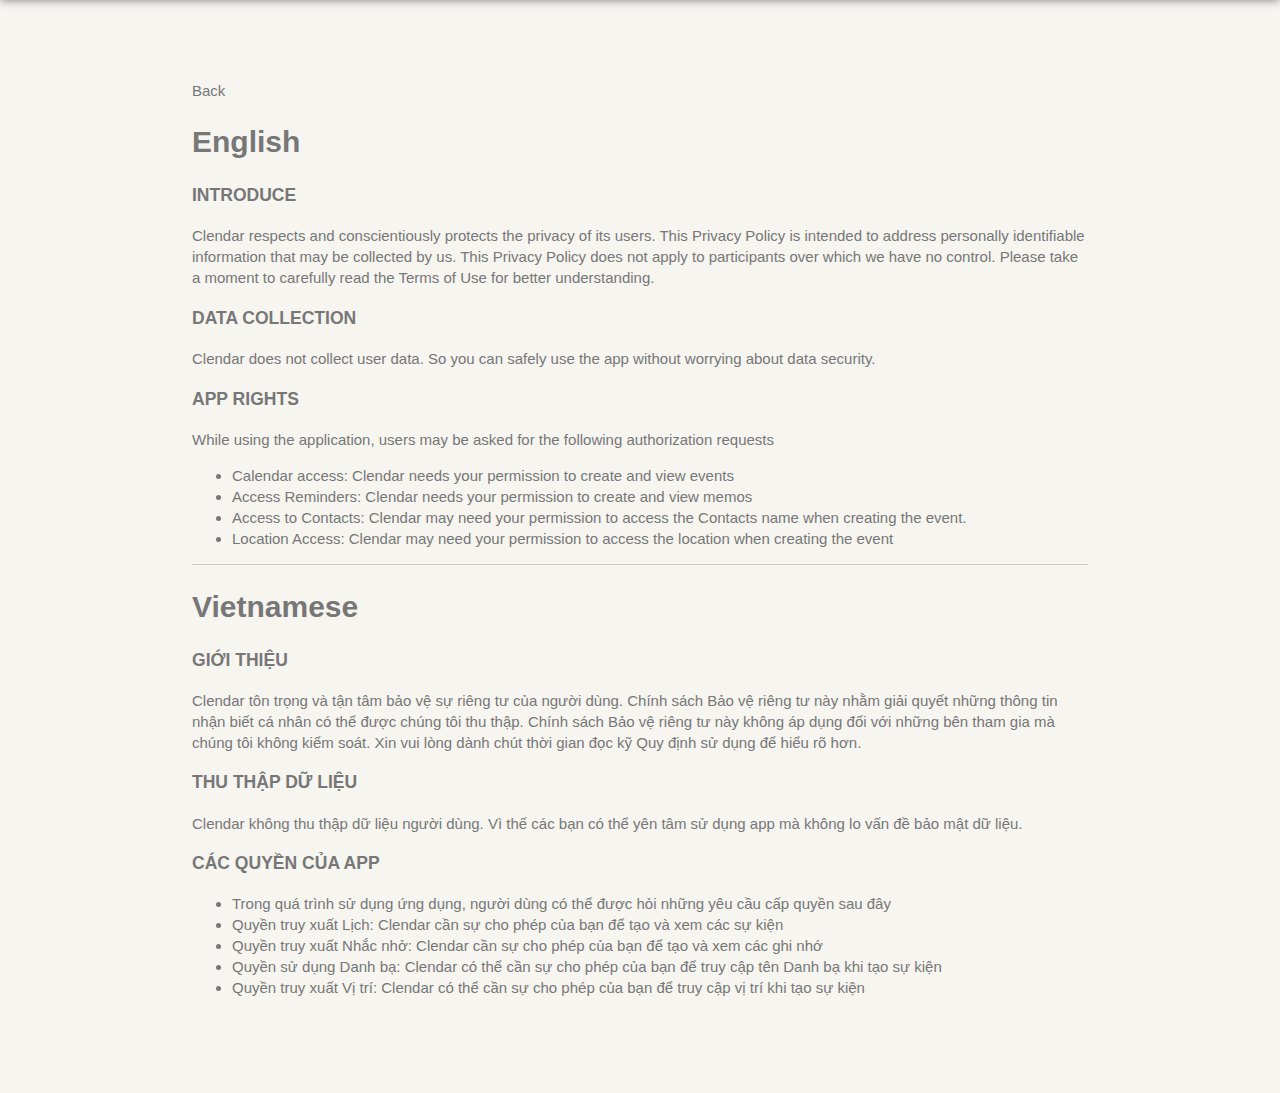
==== privacy.html @ 793976e4 "Add privacy policy page" ====
<!DOCTYPE html>
<!--[if lt IE 7]>      <html class="no-js lt-ie9 lt-ie8 lt-ie7"> <![endif]-->
<!--[if IE 7]>         <html class="no-js lt-ie9 lt-ie8"> <![endif]-->
<!--[if IE 8]>         <html class="no-js lt-ie9"> <![endif]-->
<!--[if gt IE 8]><!-->
<html class="no-js">
<!--<![endif]-->

<head>
    <meta charset="utf-8">
    <meta http-equiv="X-UA-Compatible" content="IE=edge">
    <meta name="viewport" content="width=1024, minimal-ui">
    <meta name="apple-itunes-app" content="app-id=1548102041, app-argument=https://vinhnx.github.io/clendar-site/">

    <title>Clendar</title>
    <meta name="description" content="Clendar - a minimal calendar app">
    <meta name="viewport" content="width=device-width">
    <meta content="width=device-width, initial-scale=1, maximum-scale=1, user-scalable=no" name="viewport">
    <meta name="keywords"
        content="Clendar, calendar, vinh, nguyen, vinhnguyen, vinhnx, event, task, productivity, reminder, design, minimal, activity, widget, watch, watchapp, alert, simple, fast, clear, clarity" />
    <meta name="distribution" content="Global" />
    <meta name="rating" content="General" />
    <meta name="language" content="en-us" />
    <meta name="robots" content="index,follow" />

    <meta name="author" content="https://github.com/vinhnx">

    <meta name="twitter:card" content="summary">
    <meta name="twitter:site" content="@ClendarApp">

    <link rel="stylesheet" href="./css/normalize.css">
    <link rel="stylesheet" href="./css/main.min.css">

    <link rel="shortcut icon" href="./favicon.ico" type="image/x-icon">
    <link rel="icon" href="./favicon.ico" type="image/x-icon">

</head>

<body>

    <div class="container clearfix">
        
        <div class="right">
            <a href="./index.html">Back</a>
        </div>
        
        <div class="left">
            <h1>English</h1>
            <h3>INTRODUCE</h3>
            Clendar respects and conscientiously protects the privacy of its users. This Privacy Policy is intended to address personally identifiable information that may be collected by us. This Privacy Policy does not apply to participants over which we have no control. Please take a moment to carefully read the Terms of Use for better understanding.
            
            <h3>DATA COLLECTION</h3>
            Clendar does not collect user data. So you can safely use the app without worrying about data security.
            
            <h3>APP RIGHTS</h3>
            While using the application, users may be asked for the following authorization requests
            <ul>
                <li>Calendar access: Clendar needs your permission to create and view events</li>
                <li>Access Reminders: Clendar needs your permission to create and view memos</li>
                <li>Access to Contacts: Clendar may need your permission to access the Contacts name when creating the event.</li>
                <li>Location Access: Clendar may need your permission to access the location when creating the event</li>
            </ul>
            
            <hr>
            
            <h1>Vietnamese</h1>
            <h3>GIỚI THIỆU</h3>
            Clendar tôn trọng và tận tâm bảo vệ sự riêng tư của người dùng. Chính sách Bảo vệ riêng tư này nhằm giải quyết những thông tin nhận biết cá nhân có thể được chúng tôi thu thập. Chính sách Bảo vệ riêng tư này không áp dụng đối với những bên tham gia mà chúng tôi không kiểm soát. Xin vui lòng dành chút thời gian đọc kỹ Quy định sử dụng để hiểu rõ hơn.
            
            <h3>THU THẬP DỮ LIỆU</h3>
            Clendar không thu thập dữ liệu người dùng. Vì thế các bạn có thể yên tâm sử dụng app mà không lo vấn đề bảo mật dữ liệu.
            
            <h3>CÁC QUYỀN CỦA APP</h3>
            <ul>
                <li>Trong quá trình sử dụng ứng dụng, người dùng có thể được hỏi những yêu cầu cấp quyền sau đây</li>
                <li>Quyền truy xuất Lịch: Clendar cần sự cho phép của bạn để tạo và xem các sự kiện</li>
                <li>Quyền truy xuất Nhắc nhở: Clendar cần sự cho phép của bạn để tạo và xem các ghi nhớ</li>
                <li>Quyền sử dụng Danh bạ: Clendar có thể cần sự cho phép của bạn để truy cập tên Danh bạ khi tạo sự kiện</li>
                <li>Quyền truy xuất Vị trí: Clendar có thể cần sự cho phép của bạn để truy cập vị trí khi tạo sự kiện</li>
            </ul>
        </div>
    </div>
</body>

</html>
---- css/main.min.css ----
button,html,input,select,textarea{color:#222}body{font-size:1em;line-height:1.4}::-moz-selection{background:#b3d4fc;text-shadow:none}::selection{background:#b3d4fc;text-shadow:none}hr{display:block;height:1px;border:0;border-top:1px solid #ccc;margin:1em 0;padding:0}img{vertical-align:middle;max-width:100%}fieldset{border:0;margin:0;padding:0}textarea{resize:vertical}*,:after,:before{-webkit-box-sizing:border-box;-moz-box-sizing:border-box;box-sizing:border-box;-webkit-transition-duration:150ms;-moz-transition-duration:150ms;-o-transition-duration:150ms;transition-duration:150ms}::-webkit-scrollbar{margin-right:5px;background-color:#eee;width:12px}::-webkit-scrollbar-track{-webkit-box-shadow:0 0 2px #ccc;box-shadow:0 0 2px #ccc}::-webkit-scrollbar-thumb{border:1px #eee solid;border-radius:12px;background:#777;-webkit-box-shadow:0 0 8px #555 inset;box-shadow:0 0 8px #555 inset;-webkit-transition:all .3s ease-out;transition:all .3s ease-out}::-webkit-scrollbar-thumb:window-inactive{background:#bbb;box-shadow:0 0 8px #999 inset}::-webkit-scrollbar-thumb:hover{background:#999}a:hover,a:visited:hover{opacity:.7}a:focus{outline:0}h1,h2,h3,h4,h5,h6{font-family:sans-serif}html{min-height:100%;font-size:100%;overflow-y:auto;-webkit-text-size-adjust:100%;background:#f6f5f0}body{background::#f6f5f0;font-family:sans-serif;font-size:15px;color:#777}body:before{content:"";position:fixed;top:-10px;left:0;width:100%;height:10px;z-index:100;-webkit-box-shadow:0 0 10px rgba(0,0,0,.5);height-moz-box-shadow:0 0 10px rgba(0,0,0,.5);widthbox-shadow:0 0 10px rgba(0,0,0,.5)}a,a:visited{text-decoration:none;color:#777}a:active,a:visited:active{position:relative;top:1px}.container{margin:5rem 15%;clear:both}.left{float:left}.right{float:left}.qr-code{margin-left:3rem}.menu{margin:3rem 0 1rem 0}.menu li{display:inline-block;list-style:none}.menu li a{padding:1rem .5rem;font-size:small}footer{font-size:xx-small;float:right}.testimonial{margin:2rem 0}quote{padding:0 1rem;font-size:110%;border-bottom:solid 1px #aaa;border-bottom-style:dashed}quote:hover{border-bottom-style:solid}.issue-notice{padding:.5rem 1rem;position:fixed;bottom:0;right:0;background:#ddd;font-size:small;color:#333}.clearfix:after,.clearfix:before{content:"";display:table}.clearfix:after{clear:both}.ir{background-color:transparent;border:0;overflow:hidden}.ir:before{content:"";display:block;width:0;height:150%}.hidden{display:none!important;visibility:hidden}.visuallyhidden{border:0;clip:rect(0 0 0 0);height:1px;margin:-1px;overflow:hidden;padding:0;position:absolute;width:1px}.visuallyhidden.focusable:active,.visuallyhidden.focusable:focus{clip:auto;height:auto;margin:0;overflow:visible;position:static;width:auto}.invisible{visibility:hidden}.clearfix:after,.clearfix:before{content:" ";display:table}.clearfix:after{clear:both}@media only screen and (min-device-width :320px) and (max-device-width :480px){body{text-align:center}.left img{height:50%}.menu li{width:100%;padding:.4rem 0}.menu li:focus{background:#333}.qr-code{display:none}}@media print{*{background:0 0!important;color:#000!important;box-shadow:none!important;text-shadow:none!important}a,a:visited{text-decoration:underline}a[href]:after{content:" (" attr(href) ")"}abbr[title]:after{content:" (" attr(title) ")"}.ir a:after,a[href^="#"]:after,a[href^="javascript:"]:after{content:""}blockquote,pre{border:1px solid #999;page-break-inside:avoid}thead{display:table-header-group}img,tr{page-break-inside:avoid}img{max-width:100%!important}@page{margin:.5cm}h2,h3,p{orphans:3;widows:3}h2,h3{page-break-after:avoid}}
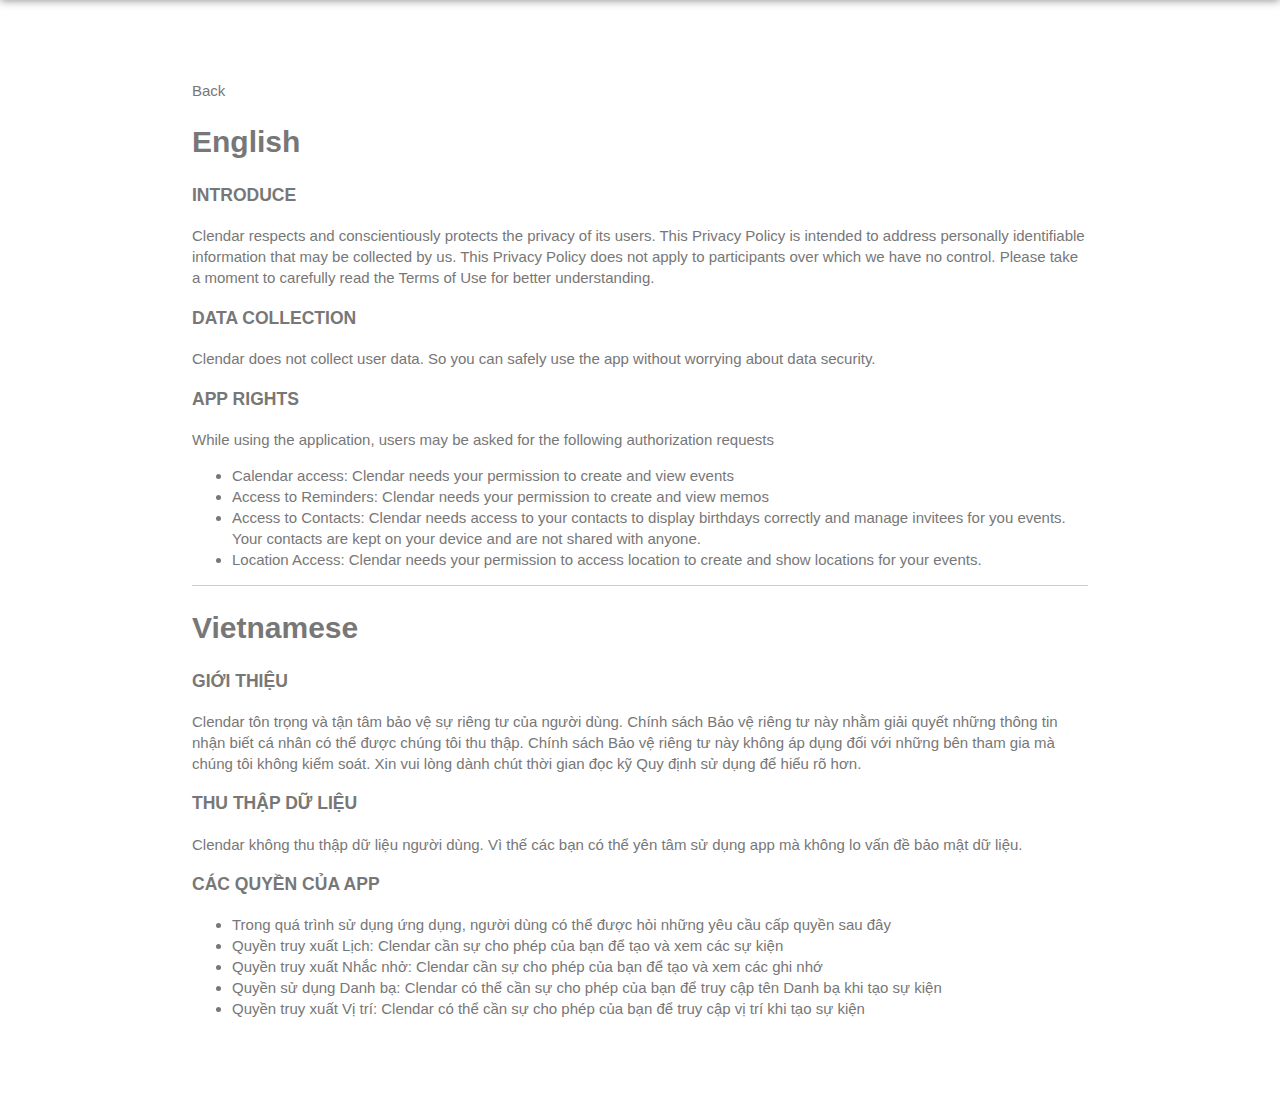
==== commit e6d14c8d: "Update privacy wordings" ====
--- a/privacy.html
+++ b/privacy.html
@@ -56,9 +56,9 @@
             While using the application, users may be asked for the following authorization requests
             <ul>
                 <li>Calendar access: Clendar needs your permission to create and view events</li>
-                <li>Access Reminders: Clendar needs your permission to create and view memos</li>
-                <li>Access to Contacts: Clendar may need your permission to access the Contacts name when creating the event.</li>
-                <li>Location Access: Clendar may need your permission to access the location when creating the event</li>
+                <li>Access to Reminders: Clendar needs your permission to create and view memos</li>
+                <li>Access to Contacts: Clendar needs access to your contacts to display birthdays correctly and manage invitees for you events. Your contacts are kept on your device and are not shared with anyone.</li>
+                <li>Location Access: Clendar needs your permission to access location to create and show locations for your events.</li>
             </ul>
             
             <hr>
--- a/css/main.min.css
+++ b/css/main.min.css
@@ -1 +1 @@
-button,html,input,select,textarea{color:#222}body{font-size:1em;line-height:1.4}::-moz-selection{background:#b3d4fc;text-shadow:none}::selection{background:#b3d4fc;text-shadow:none}hr{display:block;height:1px;border:0;border-top:1px solid #ccc;margin:1em 0;padding:0}img{vertical-align:middle;max-width:100%}fieldset{border:0;margin:0;padding:0}textarea{resize:vertical}*,:after,:before{-webkit-box-sizing:border-box;-moz-box-sizing:border-box;box-sizing:border-box;-webkit-transition-duration:150ms;-moz-transition-duration:150ms;-o-transition-duration:150ms;transition-duration:150ms}::-webkit-scrollbar{margin-right:5px;background-color:#eee;width:12px}::-webkit-scrollbar-track{-webkit-box-shadow:0 0 2px #ccc;box-shadow:0 0 2px #ccc}::-webkit-scrollbar-thumb{border:1px #eee solid;border-radius:12px;background:#777;-webkit-box-shadow:0 0 8px #555 inset;box-shadow:0 0 8px #555 inset;-webkit-transition:all .3s ease-out;transition:all .3s ease-out}::-webkit-scrollbar-thumb:window-inactive{background:#bbb;box-shadow:0 0 8px #999 inset}::-webkit-scrollbar-thumb:hover{background:#999}a:hover,a:visited:hover{opacity:.7}a:focus{outline:0}h1,h2,h3,h4,h5,h6{font-family:sans-serif}html{min-height:100%;font-size:100%;overflow-y:auto;-webkit-text-size-adjust:100%;background:#f6f5f0}body{background::#f6f5f0;font-family:sans-serif;font-size:15px;color:#777}body:before{content:"";position:fixed;top:-10px;left:0;width:100%;height:10px;z-index:100;-webkit-box-shadow:0 0 10px rgba(0,0,0,.5);height-moz-box-shadow:0 0 10px rgba(0,0,0,.5);widthbox-shadow:0 0 10px rgba(0,0,0,.5)}a,a:visited{text-decoration:none;color:#777}a:active,a:visited:active{position:relative;top:1px}.container{margin:5rem 15%;clear:both}.left{float:left}.right{float:left}.qr-code{margin-left:3rem}.menu{margin:3rem 0 1rem 0}.menu li{display:inline-block;list-style:none}.menu li a{padding:1rem .5rem;font-size:small}footer{font-size:xx-small;float:right}.testimonial{margin:2rem 0}quote{padding:0 1rem;font-size:110%;border-bottom:solid 1px #aaa;border-bottom-style:dashed}quote:hover{border-bottom-style:solid}.issue-notice{padding:.5rem 1rem;position:fixed;bottom:0;right:0;background:#ddd;font-size:small;color:#333}.clearfix:after,.clearfix:before{content:"";display:table}.clearfix:after{clear:both}.ir{background-color:transparent;border:0;overflow:hidden}.ir:before{content:"";display:block;width:0;height:150%}.hidden{display:none!important;visibility:hidden}.visuallyhidden{border:0;clip:rect(0 0 0 0);height:1px;margin:-1px;overflow:hidden;padding:0;position:absolute;width:1px}.visuallyhidden.focusable:active,.visuallyhidden.focusable:focus{clip:auto;height:auto;margin:0;overflow:visible;position:static;width:auto}.invisible{visibility:hidden}.clearfix:after,.clearfix:before{content:" ";display:table}.clearfix:after{clear:both}@media only screen and (min-device-width :320px) and (max-device-width :480px){body{text-align:center}.left img{height:50%}.menu li{width:100%;padding:.4rem 0}.menu li:focus{background:#333}.qr-code{display:none}}@media print{*{background:0 0!important;color:#000!important;box-shadow:none!important;text-shadow:none!important}a,a:visited{text-decoration:underline}a[href]:after{content:" (" attr(href) ")"}abbr[title]:after{content:" (" attr(title) ")"}.ir a:after,a[href^="#"]:after,a[href^="javascript:"]:after{content:""}blockquote,pre{border:1px solid #999;page-break-inside:avoid}thead{display:table-header-group}img,tr{page-break-inside:avoid}img{max-width:100%!important}@page{margin:.5cm}h2,h3,p{orphans:3;widows:3}h2,h3{page-break-after:avoid}}+button,html,input,select,textarea{color:#222}body{font-size:1em;line-height:1.4}::-moz-selection{background:#b3d4fc;text-shadow:none}::selection{background:#b3d4fc;text-shadow:none}hr{display:block;height:1px;border:0;border-top:1px solid #ccc;margin:1em 0;padding:0}img{vertical-align:middle;max-width:100%}fieldset{border:0;margin:0;padding:0}textarea{resize:vertical}*,:after,:before{-webkit-box-sizing:border-box;-moz-box-sizing:border-box;box-sizing:border-box;-webkit-transition-duration:150ms;-moz-transition-duration:150ms;-o-transition-duration:150ms;transition-duration:150ms}::-webkit-scrollbar{margin-right:5px;background-color:#eee;width:12px}::-webkit-scrollbar-track{-webkit-box-shadow:0 0 2px #ccc;box-shadow:0 0 2px #ccc}::-webkit-scrollbar-thumb{border:1px #eee solid;border-radius:12px;background:#777;-webkit-box-shadow:0 0 8px #555 inset;box-shadow:0 0 8px #555 inset;-webkit-transition:all .3s ease-out;transition:all .3s ease-out}::-webkit-scrollbar-thumb:window-inactive{background:#bbb;box-shadow:0 0 8px #999 inset}::-webkit-scrollbar-thumb:hover{background:#999}a:hover,a:visited:hover{opacity:.7}a:focus{outline:0}h1,h2,h3,h4,h5,h6{font-family:sans-serif}html{min-height:100%;font-size:100%;overflow-y:auto;-webkit-text-size-adjust:100%;background:#fff}body{background::#fff;font-family:sans-serif;font-size:15px;color:#777}body:before{content:"";position:fixed;top:-10px;left:0;width:100%;height:10px;z-index:100;-webkit-box-shadow:0 0 10px rgba(0,0,0,.5);height-moz-box-shadow:0 0 10px rgba(0,0,0,.5);widthbox-shadow:0 0 10px rgba(0,0,0,.5)}a,a:visited{text-decoration:none;color:#777}a:active,a:visited:active{position:relative;top:1px}.container{margin:5rem 15%;clear:both}.left{float:left}.right{float:left}.qr-code{margin-left:3rem}.menu{margin:3rem 0 1rem 0}.menu li{display:inline-block;list-style:none}.menu li a{padding:1rem .5rem;font-size:small}footer{font-size:xx-small;float:right}.testimonial{margin:2rem 0}quote{padding:0 1rem;font-size:110%;border-bottom:solid 1px #aaa;border-bottom-style:dashed}quote:hover{border-bottom-style:solid}.issue-notice{padding:.5rem 1rem;position:fixed;bottom:0;right:0;background:#ddd;font-size:small;color:#333}.clearfix:after,.clearfix:before{content:"";display:table}.clearfix:after{clear:both}.ir{background-color:transparent;border:0;overflow:hidden}.ir:before{content:"";display:block;width:0;height:150%}.hidden{display:none!important;visibility:hidden}.visuallyhidden{border:0;clip:rect(0 0 0 0);height:1px;margin:-1px;overflow:hidden;padding:0;position:absolute;width:1px}.visuallyhidden.focusable:active,.visuallyhidden.focusable:focus{clip:auto;height:auto;margin:0;overflow:visible;position:static;width:auto}.invisible{visibility:hidden}.clearfix:after,.clearfix:before{content:" ";display:table}.clearfix:after{clear:both}@media only screen and (min-device-width :320px) and (max-device-width :480px){body{text-align:center}.left img{height:50%}.menu li{width:100%;padding:.4rem 0}.menu li:focus{background:#333}.qr-code{display:none}}@media print{*{background:0 0!important;color:#000!important;box-shadow:none!important;text-shadow:none!important}a,a:visited{text-decoration:underline}a[href]:after{content:" (" attr(href) ")"}abbr[title]:after{content:" (" attr(title) ")"}.ir a:after,a[href^="#"]:after,a[href^="javascript:"]:after{content:""}blockquote,pre{border:1px solid #999;page-break-inside:avoid}thead{display:table-header-group}img,tr{page-break-inside:avoid}img{max-width:100%!important}@page{margin:.5cm}h2,h3,p{orphans:3;widows:3}h2,h3{page-break-after:avoid}}